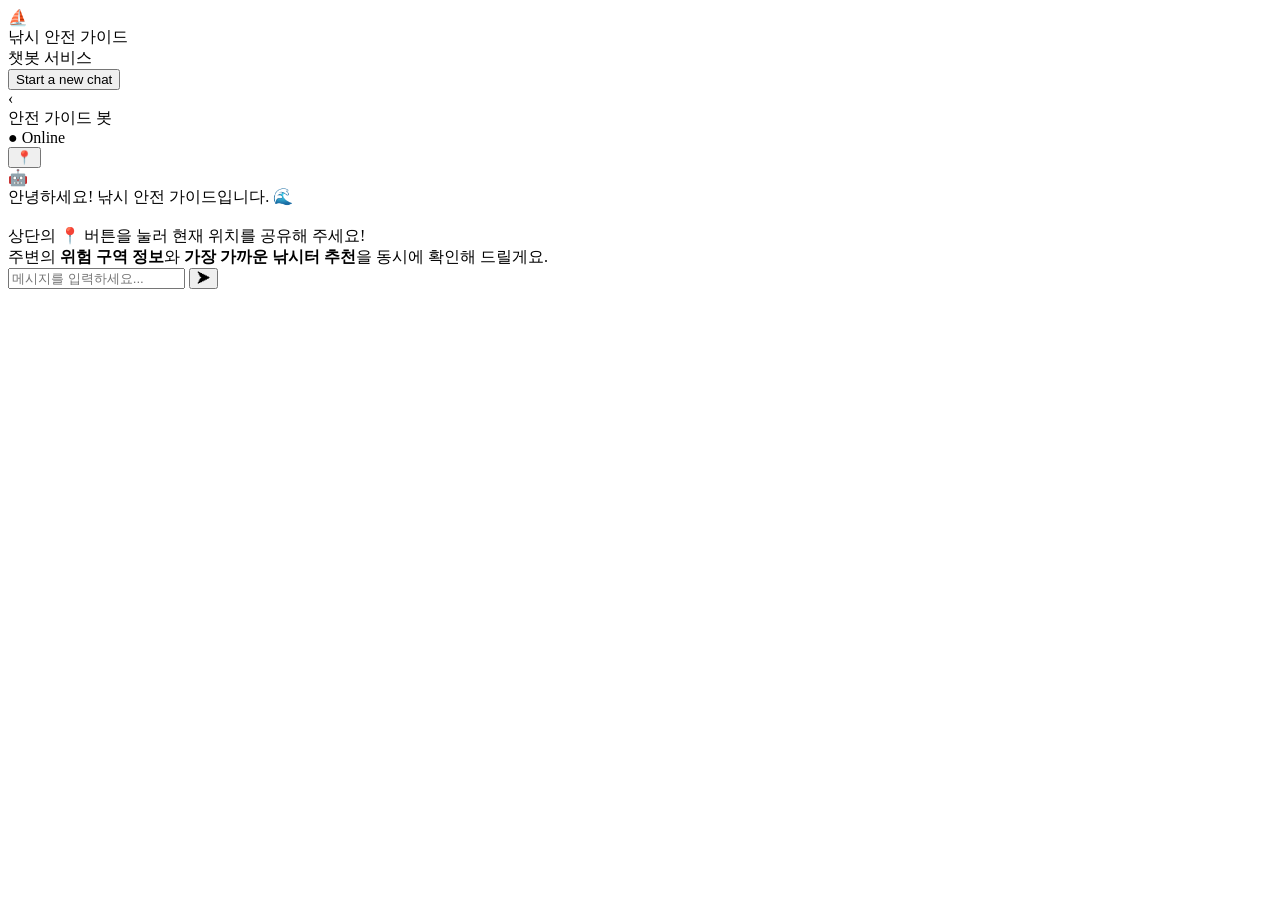
==== src/kakaoapi/templates/location.html @ c66b242c "로컬 위치 정보 조회 및 추천" ====
<!DOCTYPE html>
<html lang="ko">

<head>
    <meta charset="UTF-8">

    <meta
        name="viewport"
        content="width=device-width, initial-scale=1.0"
    >

    <title>낚시 안전 가이드</title>

    <link rel="stylesheet" href="/static/location.css">
</head>


<body>

<div class="app">

    <!-- 시작 화면 -->

    <div id="startScreen">

        <div class="logo-circle">
            ⛵
        </div>

        <div class="service-title">
            낚시 안전 가이드<br>
            챗봇 서비스
        </div>

        <button
            class="start-button"
            onclick="startChat()"
        >
            Start a new chat
        </button>

    </div>


    <!-- 챗봇 화면 -->

    <div id="chatScreen">

        <!-- 상단 헤더 -->

        <div class="chat-header">

            <div
                class="back-button"
                onclick="goBack()"
            >
                ‹
            </div>


            <div class="header-center">

                <div class="header-title">
                    안전 가이드 봇
                </div>

                <div class="online">
                    ● Online
                </div>

            </div>


            <button
                class="location-button"
                onclick="getLocation()"
            >
                📍
            </button>

        </div>


        <!-- 채팅 영역 -->

        <div id="chatArea">

            <div class="message-row bot-row">

                <div class="bot-icon">
                    🤖
                </div>

                <div class="message bot-message">

                    안녕하세요! 낚시 안전 가이드입니다. 🌊

                    <br><br>

                    상단의 📍 버튼을 눌러 현재 위치를 공유해 주세요!

                    <br>

                    주변의 <strong>위험 구역 정보</strong>와
                    <strong>가장 가까운 낚시터 추천</strong>을
                    동시에 확인해 드릴게요.

                </div>

            </div>

        </div>


        <!-- 입력 영역 -->

        <div class="input-area">

            <input
                id="messageInput"
                type="text"
                placeholder="메시지를 입력하세요..."
                onkeydown="handleEnter(event)"
            >

            <button
                class="send-button"
                onclick="sendMessage()"
            >
                ➤
            </button>

        </div>

    </div>

</div>


<script src="/static/location.js"></script>

</body>

</html>
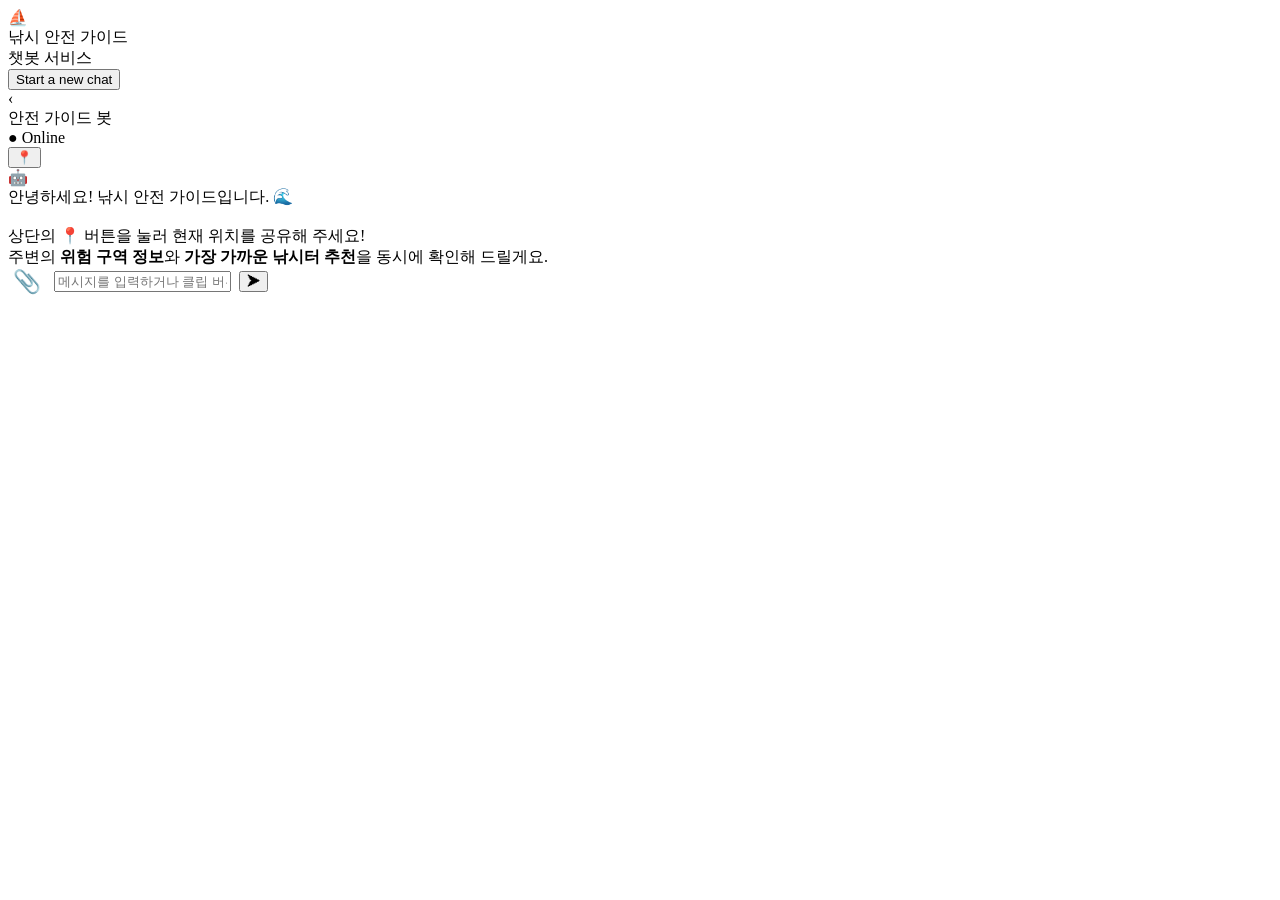
==== commit ebdb00d3: "최종 yolov26 연동 완료" ====
--- a/src/kakaoapi/templates/location.html
+++ b/src/kakaoapi/templates/location.html
@@ -3,142 +3,139 @@
 
 <head>
     <meta charset="UTF-8">
-
-    <meta
-        name="viewport"
-        content="width=device-width, initial-scale=1.0"
-    >
-
+    <meta name="viewport" content="width=device-width, initial-scale=1.0">
     <title>낚시 안전 가이드</title>
-
     <link rel="stylesheet" href="/static/location.css">
+    <style>
+        /* 💡 이미지 미리보기 박스 스타일 정돈 */
+        .preview-box {
+            display: none; /* 기본 숨김 */
+            padding: 10px;
+            background: #f1f3f5;
+            border-top: 1px solid #e9ecef;
+            align-items: center;
+            gap: 10px;
+            position: relative;
+        }
+        .preview-img {
+            width: 60px;
+            height: 60px;
+            object-fit: cover;
+            border-radius: 8px;
+            border: 1px solid #dee2e6;
+        }
+        .cancel-img-btn {
+            background: #ff6b6b;
+            color: white;
+            border: none;
+            border-radius: 50%;
+            width: 22px;
+            height: 22px;
+            cursor: pointer;
+            font-size: 12px;
+            display: flex;
+            align-items: center;
+            justify-content: center;
+        }
+        
+        /* 클립 버튼 레이아웃 맞춤 정렬 */
+        .input-area {
+            display: flex;
+            align-items: center;
+            gap: 8px;
+        }
+        .upload-button {
+            background: none;
+            border: none;
+            font-size: 1.4rem;
+            cursor: pointer;
+            padding: 0 5px;
+            display: flex;
+            align-items: center;
+            justify-content: center;
+        }
+        .upload-button:hover {
+            opacity: 0.7;
+        }
+    </style>
 </head>
-
 
 <body>
 
-<div class="app">
+<div class="app" style="position: relative;">
 
     <!-- 시작 화면 -->
-
     <div id="startScreen">
-
-        <div class="logo-circle">
-            ⛵
-        </div>
-
+        <div class="logo-circle">⛵</div>
         <div class="service-title">
             낚시 안전 가이드<br>
             챗봇 서비스
         </div>
-
-        <button
-            class="start-button"
-            onclick="startChat()"
-        >
+        <button class="start-button" onclick="startChat()">
             Start a new chat
         </button>
-
     </div>
 
-
     <!-- 챗봇 화면 -->
-
     <div id="chatScreen">
-
         <!-- 상단 헤더 -->
-
         <div class="chat-header">
-
-            <div
-                class="back-button"
-                onclick="goBack()"
-            >
-                ‹
+            <div class="back-button" onclick="goBack()">‹</div>
+            <div class="header-center">
+                <div class="header-title">안전 가이드 봇</div>
+                <div class="online">● Online</div>
             </div>
-
-
-            <div class="header-center">
-
-                <div class="header-title">
-                    안전 가이드 봇
-                </div>
-
-                <div class="online">
-                    ● Online
-                </div>
-
-            </div>
-
-
-            <button
-                class="location-button"
-                onclick="getLocation()"
-            >
-                📍
-            </button>
-
+            <button class="location-button" onclick="getLocation()">📍</button>
         </div>
 
-
         <!-- 채팅 영역 -->
-
         <div id="chatArea">
-
             <div class="message-row bot-row">
-
-                <div class="bot-icon">
-                    🤖
-                </div>
-
+                <div class="bot-icon">🤖</div>
                 <div class="message bot-message">
-
                     안녕하세요! 낚시 안전 가이드입니다. 🌊
-
                     <br><br>
-
                     상단의 📍 버튼을 눌러 현재 위치를 공유해 주세요!
-
                     <br>
-
                     주변의 <strong>위험 구역 정보</strong>와
                     <strong>가장 가까운 낚시터 추천</strong>을
                     동시에 확인해 드릴게요.
-
                 </div>
-
             </div>
-
         </div>
 
+        <!-- 🖼️ 추가된 이미지 미리보기 영역 -->
+        <div id="imagePreviewBox" class="preview-box">
+            <img id="imagePreview" class="preview-img" src="" alt="물고기 미리보기">
+            <span style="font-size: 13px; color: #666; flex-grow: 1;">업로드할 이미지 준비됨</span>
+            <button class="cancel-img-btn" onclick="clearSelectedImage()">✕</button>
+        </div>
 
         <!-- 입력 영역 -->
-
         <div class="input-area">
+            <!-- 실제 파일이 선택되는 숨김 인풋 태그 -->
+            <input 
+                type="file" 
+                id="fileInput" 
+                accept="image/*" 
+                style="display: none;" 
+                onchange="handleFileSelect(event)"
+            >
+            
+            <!-- 사용자에게 보여질 클립 버튼 -->
+            <button class="upload-button" onclick="document.getElementById('fileInput').click()">📎</button>
 
             <input
                 id="messageInput"
                 type="text"
-                placeholder="메시지를 입력하세요..."
+                placeholder="메시지를 입력하거나 클립 버튼을 눌러 사진을 첨부하세요..."
                 onkeydown="handleEnter(event)"
             >
-
-            <button
-                class="send-button"
-                onclick="sendMessage()"
-            >
-                ➤
-            </button>
-
+            <button class="send-button" onclick="sendMessage()">➤</button>
         </div>
-
     </div>
-
 </div>
 
-
 <script src="/static/location.js"></script>
-
 </body>
-
 </html>
